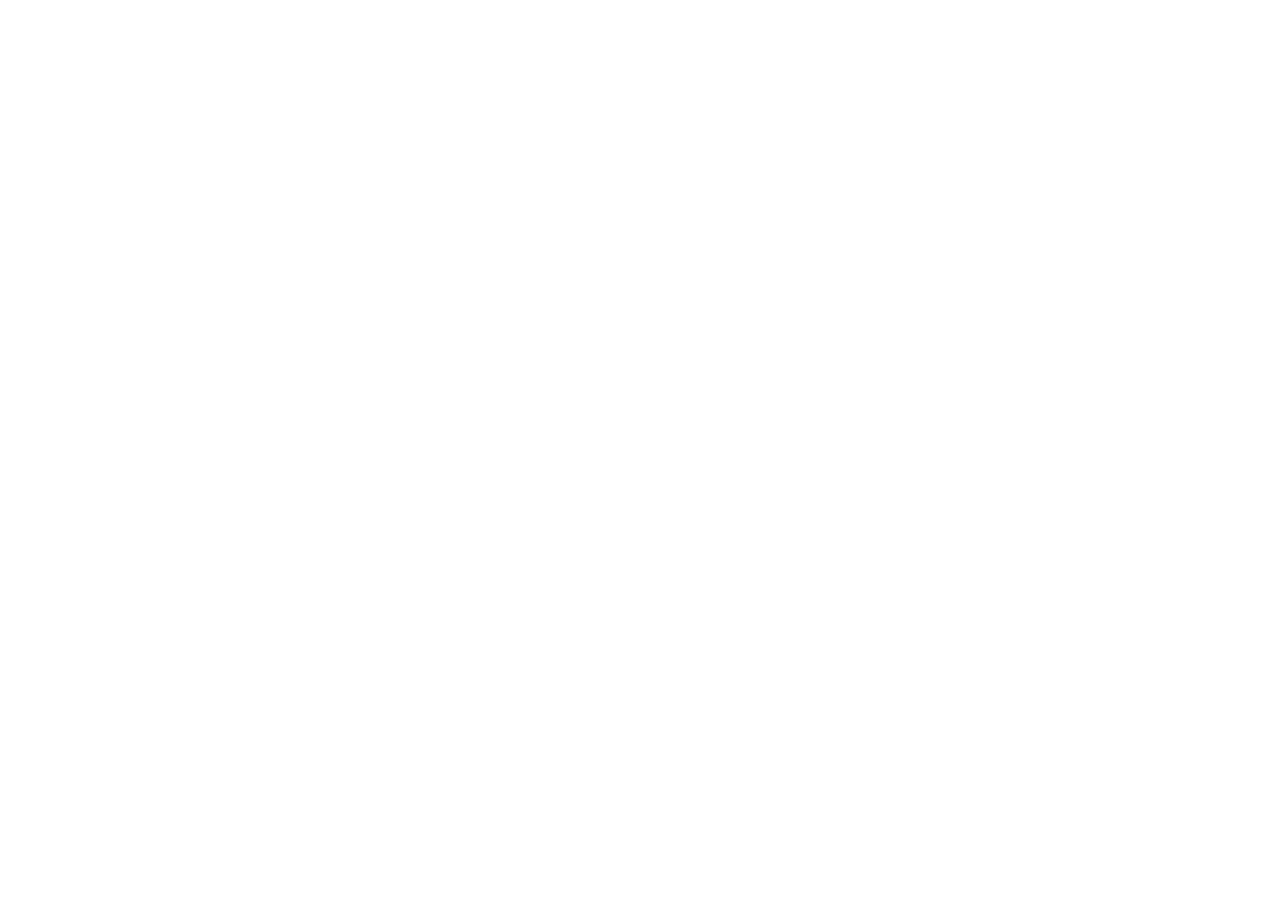
==== bootstrap-main/11_EX_Partes (Alunos)/index.html @ 3dc3647a "inclusão" ====
<!DOCTYPE html>
<html lang="pt-br">
<head>
    <meta charset="UTF-8">
    <meta name="viewport" content="width=device-width, initial-scale=1.0">
    <title>Bootstrap Icons</title>

    <!-- Link (Bootstrap) -->
    <link href="https://cdn.jsdelivr.net/npm/bootstrap@5.3.1/dist/css/bootstrap.min.css" rel="stylesheet" integrity="sha384-4bw+/aepP/YC94hEpVNVgiZdgIC5+VKNBQNGCHeKRQN+PtmoHDEXuppvnDJzQIu9" crossorigin="anonymous">

    <!-- Link (Bootstrap JS) -->
    <script src="https://cdn.jsdelivr.net/npm/bootstrap@5.3.1/dist/js/bootstrap.bundle.min.js" integrity="sha384-HwwvtgBNo3bZJJLYd8oVXjrBZt8cqVSpeBNS5n7C8IVInixGAoxmnlMuBnhbgrkm" crossorigin="anonymous"></script>

    <!-- Link para (Bootstrap Icons) -->
    <link rel="stylesheet" href="https://cdn.jsdelivr.net/npm/bootstrap-icons@1.10.5/font/bootstrap-icons.css">

    <!-- Link para (CSS) -->
    <link rel="stylesheet" href="css/style.css">
</head>
<body>
    


    
</body>
</html>
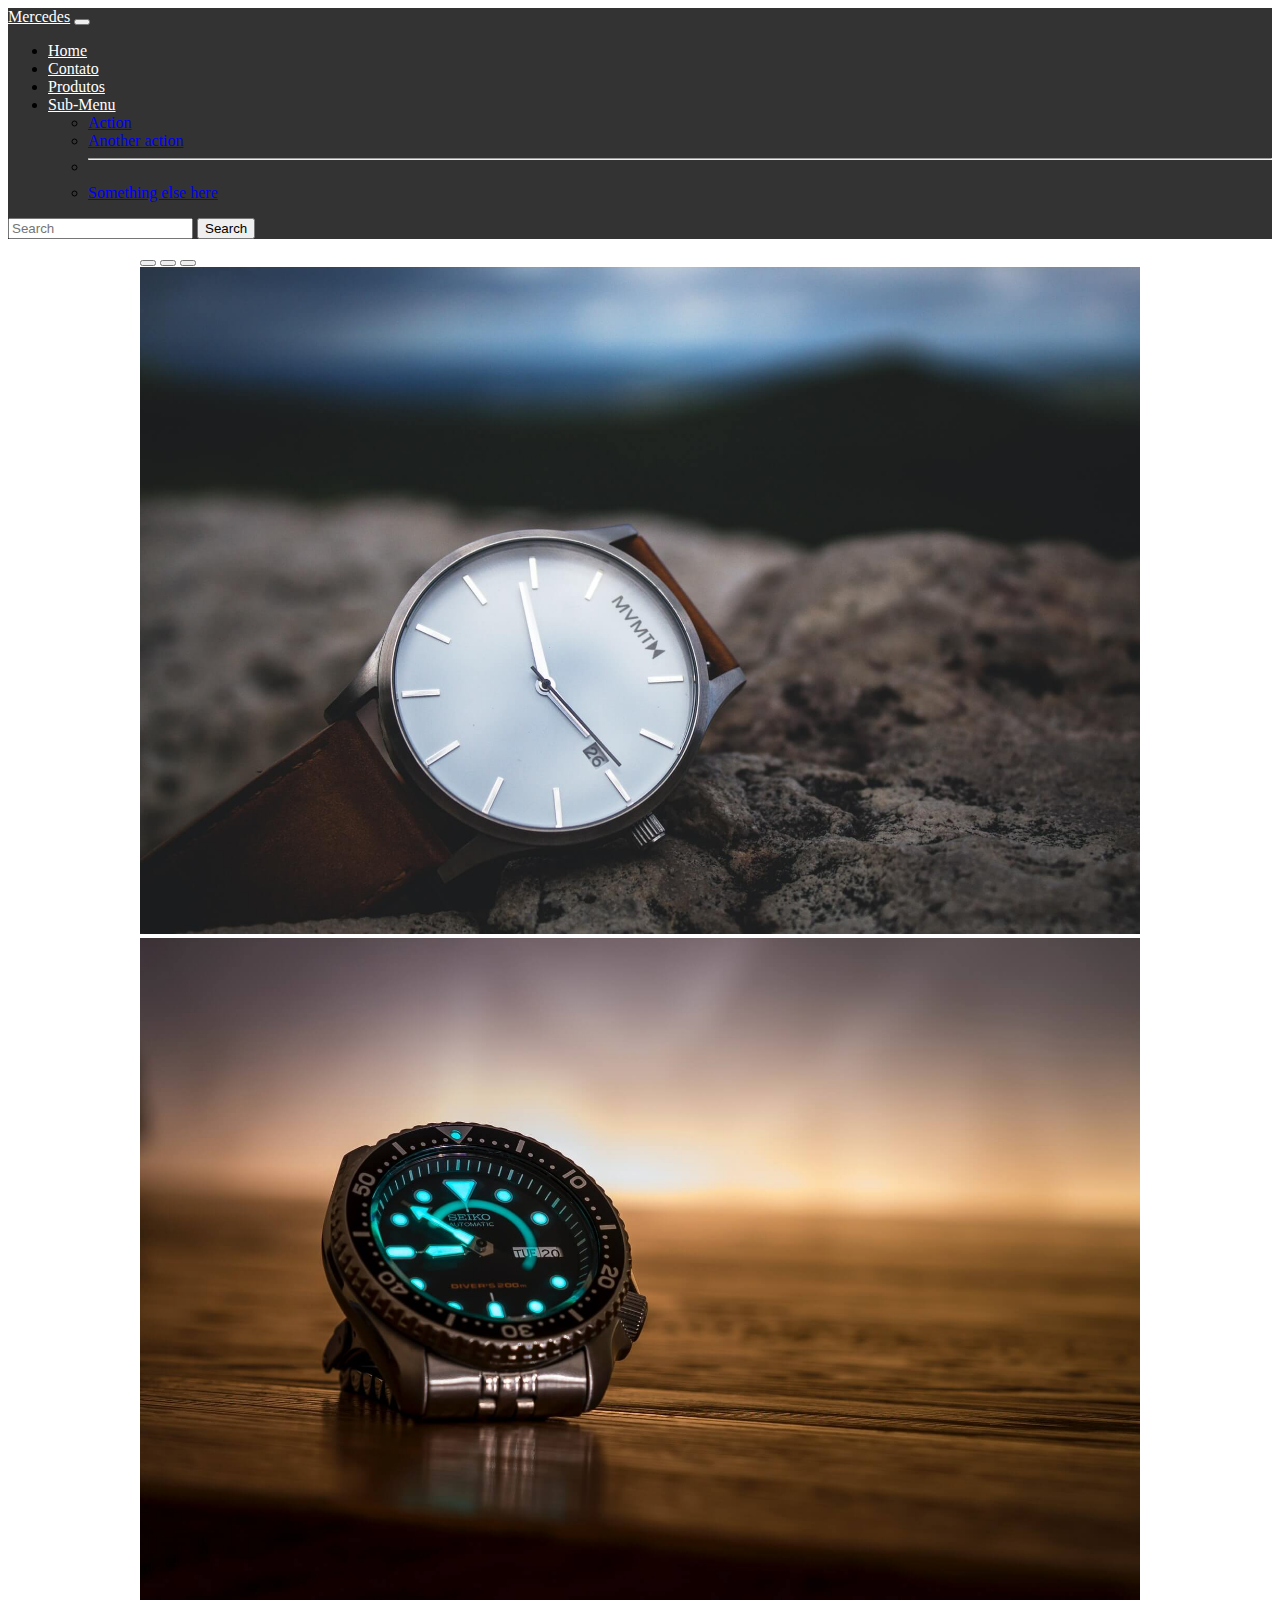
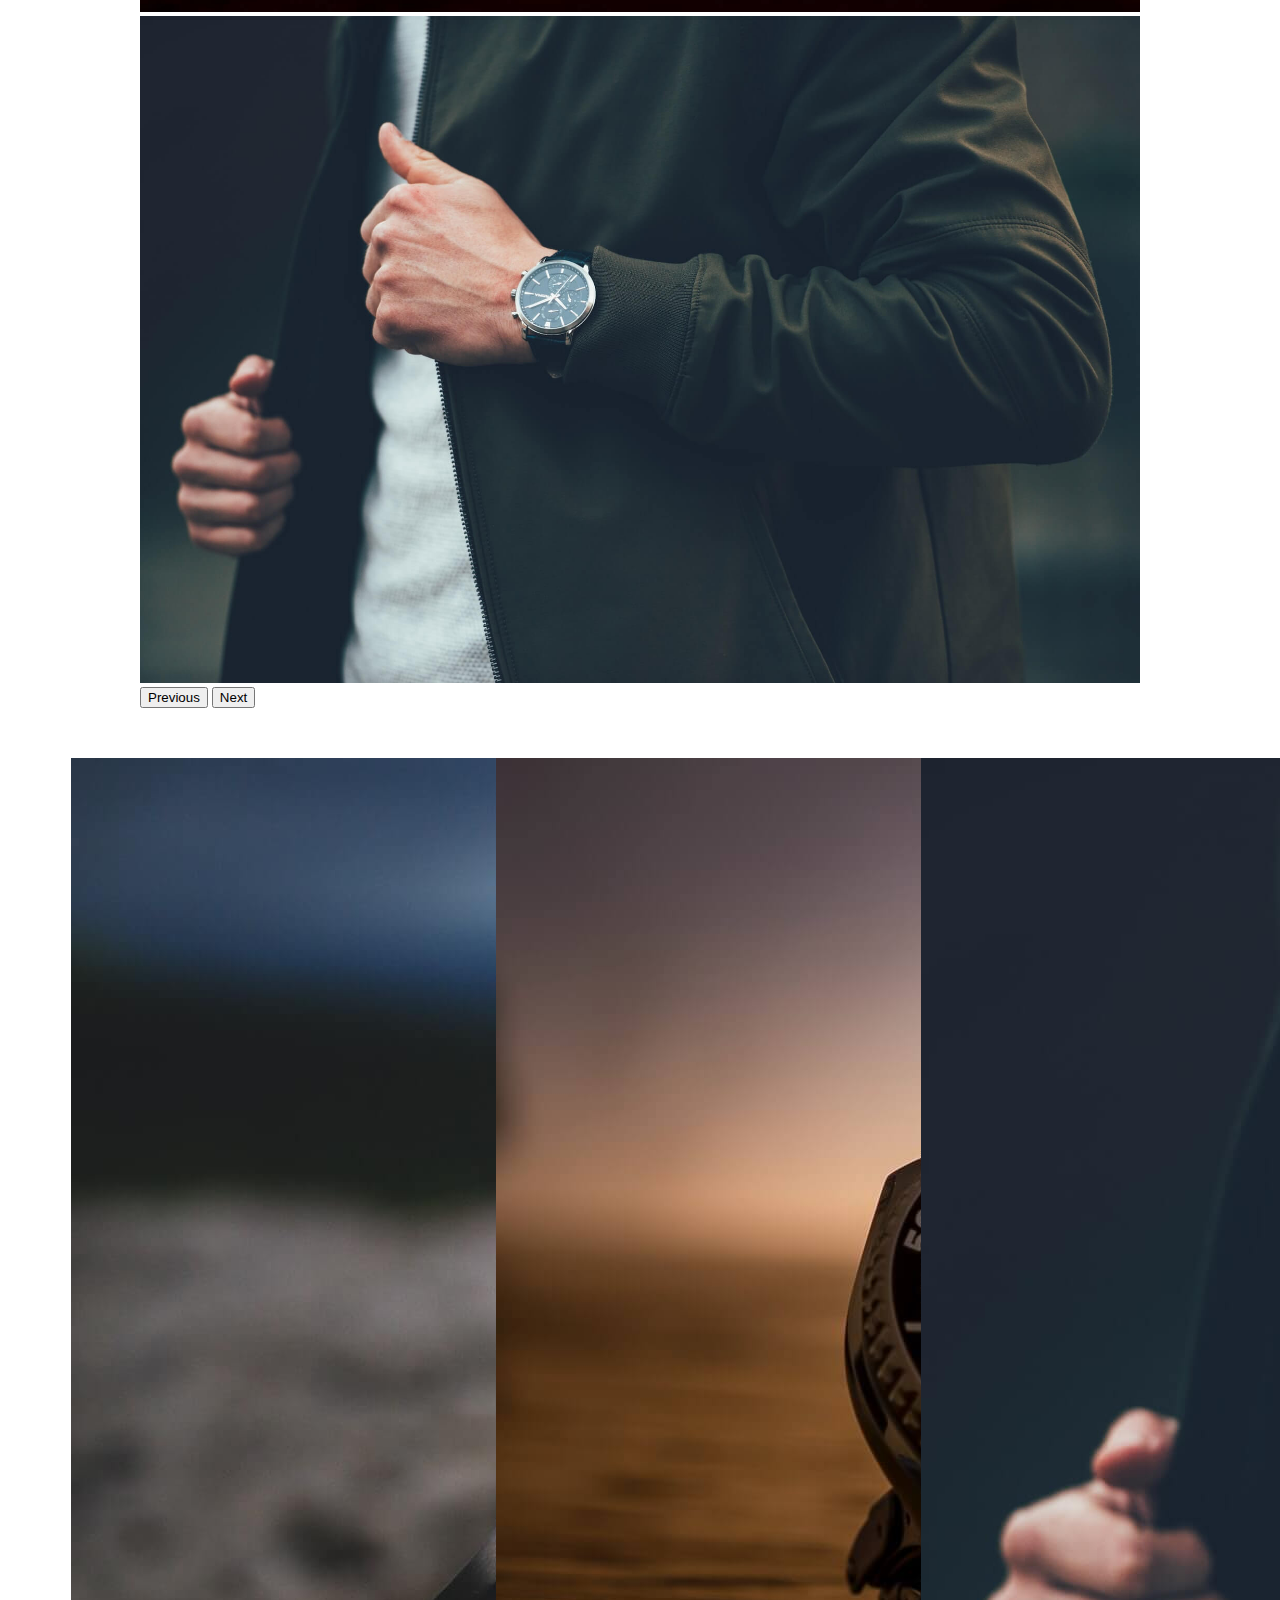
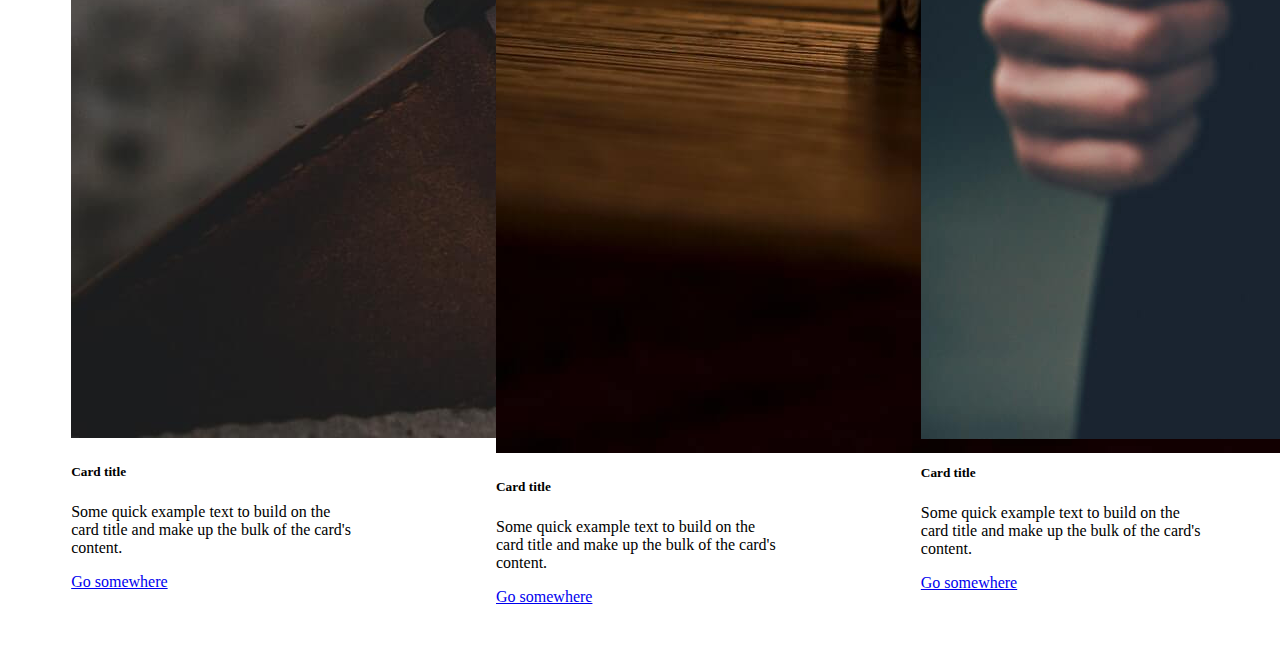
==== commit 9970ba31: "." ====
--- a/bootstrap-main/11_EX_Partes (Alunos)/index.html
+++ b/bootstrap-main/11_EX_Partes (Alunos)/index.html
@@ -16,6 +16,102 @@
 
     <!-- Link para (CSS) -->
     <link rel="stylesheet" href="css/style.css">
+
+    <nav class="navbar navbar-expand-lg bg-body-tertiary">
+  <div class="container">
+    <a class="navbar-brand" href="#">Mercedes</a>
+    <button class="navbar-toggler" type="button" data-bs-toggle="collapse" data-bs-target="#navbarSupportedContent" aria-controls="navbarSupportedContent" aria-expanded="false" aria-label="Toggle navigation">
+      <span class="navbar-toggler-icon"></span>
+    </button>
+    <div class="collapse navbar-collapse" id="navbarSupportedContent">
+      <ul class="navbar-nav me-auto mb-2 mb-lg-0">
+        <li class="nav-item">
+          <a class="nav-link active" aria-current="page" href="#">Home</a>
+        </li>
+        <li class="nav-item">
+          <a class="nav-link" href="#">Contato</a>
+        </li>
+        <li class="nav-item">
+          <a class="nav-link" href="#">Produtos</a>
+        </li>
+        <li class="nav-item dropdown">
+          <a class="nav-link dropdown-toggle" href="#" role="button" data-bs-toggle="dropdown" aria-expanded="false">
+            Sub-Menu
+          </a>
+          <ul class="dropdown-menu">
+            <li><a class="dropdown-item" href="#">Action</a></li>
+            <li><a class="dropdown-item" href="#">Another action</a></li>
+            <li><hr class="dropdown-divider"></li>
+            <li><a class="dropdown-item" href="#">Something else here</a></li>
+          </ul>
+        </li>
+      </ul>
+      <form class="d-flex" role="search">
+        <input class="form-control me-2" type="search" placeholder="Search" aria-label="Search">
+        <button class="btn btn-outline-success" type="submit">Search</button>
+      </form>
+    </div>
+  </div>
+</nav>
+<!-- Carrossel -->
+<div id="carouselExampleIndicators" class="carousel slide">
+    <div class="carousel-indicators">
+      <button type="button" data-bs-target="#carouselExampleIndicators" data-bs-slide-to="0" class="active" aria-current="true" aria-label="Slide 1"></button>
+      <button type="button" data-bs-target="#carouselExampleIndicators" data-bs-slide-to="1" aria-label="Slide 2"></button>
+      <button type="button" data-bs-target="#carouselExampleIndicators" data-bs-slide-to="2" aria-label="Slide 3"></button>
+    </div>
+    <div class="carousel-inner">
+      <div class="carousel-item active">
+        <img src="img/banner1.jpg" class="d-block w-100" alt="...">
+      </div>
+      <div class="carousel-item">
+        <img src="img/banner2.jpg" class="d-block w-100" alt="...">
+      </div>
+      <div class="carousel-item">
+        <img src="img/banner3.jpg" class="d-block w-100" alt="...">
+      </div>
+    </div>
+    <button class="carousel-control-prev" type="button" data-bs-target="#carouselExampleIndicators" data-bs-slide="prev">
+      <span class="carousel-control-prev-icon" aria-hidden="true"></span>
+      <span class="visually-hidden">Previous</span>
+    </button>
+    <button class="carousel-control-next" type="button" data-bs-target="#carouselExampleIndicators" data-bs-slide="next">
+      <span class="carousel-control-next-icon" aria-hidden="true"></span>
+      <span class="visually-hidden">Next</span>
+    </button>
+  </div>
+
+  <!-- Cards -->
+  
+  <div class="cartões"> 
+
+      <div class="card" style="width: 18rem;">
+        <img src="img/banner1.jpg" class="card-img-top" alt="...">
+        <div class="card-body">
+          <h5 class="card-title">Card title</h5>
+          <p class="card-text">Some quick example text to build on the card title and make up the bulk of the card's content.</p>
+          <a href="#" class="btn btn-primary">Go somewhere</a>
+        </div>
+      </div>
+      <div class="card" style="width: 18rem;">
+        <img src="img/banner2.jpg" class="card-img-top" alt="...">
+        <div class="card-body">
+          <h5 class="card-title">Card title</h5>
+          <p class="card-text">Some quick example text to build on the card title and make up the bulk of the card's content.</p>
+          <a href="#" class="btn btn-primary">Go somewhere</a>
+        </div>
+      </div>
+      <div class="card" style="width: 18rem;">
+        <img src="img/banner3.jpg" class="card-img-top" alt="...">
+        <div class="card-body">
+          <h5 class="card-title">Card title</h5>
+          <p class="card-text">Some quick example text to build on the card title and make up the bulk of the card's content.</p>
+          <a href="#" class="btn btn-primary">Go somewhere</a>
+        </div>
+      </div>
+  </div>
+
+
 </head>
 <body>
     
--- a/bootstrap-main/11_EX_Partes (Alunos)/css/style.css
+++ b/bootstrap-main/11_EX_Partes (Alunos)/css/style.css
@@ -0,0 +1,39 @@
+.navbar {
+    background-color: #333 !important;
+}
+.navbar .navbar-brand, .navbar .nav-link {
+    color: #fff !important;
+}
+
+.carousel {
+    width: 80%;
+    max-width: 1000px;
+    margin: 10px auto;
+}
+
+.carousel-item img {
+    height: 500px;
+    max-width: 100%;
+    height: auto;
+}
+
+/* Cartões */
+
+.cartões {
+    width: 90%;
+    margin: 50px auto;
+    display: flex;
+    flex-wrap: wrap;
+    justify-content: space-between;
+}
+
+@media (max-width: 768px) {
+    .cartões {
+        flex-direction: column;
+        justify-content: center;
+        align-items: center;
+    }
+    .card {
+        margin-bottom: 20px;
+    }
+}